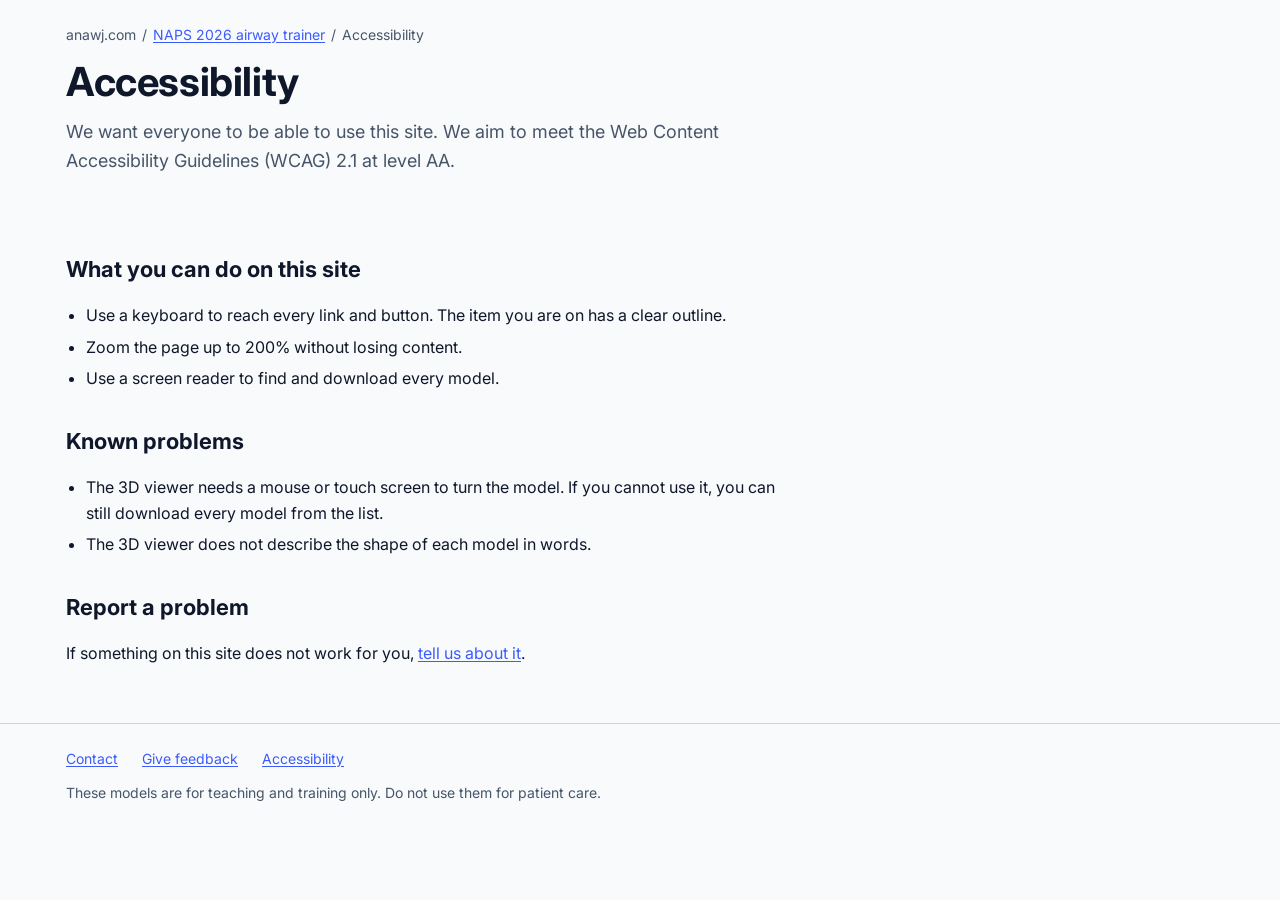
==== accessibility.html @ ba60df01 "Restyle site to plain public-service look Flat light theme with one primary colour, Inter and JetBra" ====
<!doctype html>
<html lang="en">
<head>
<meta charset="utf-8">
<meta name="viewport" content="width=device-width, initial-scale=1">
<title>Accessibility – NAPS 2026 airway trainer</title>
<link rel="preconnect" href="https://fonts.googleapis.com">
<link rel="preconnect" href="https://fonts.gstatic.com" crossorigin>
<link href="https://fonts.googleapis.com/css2?family=Inter:wght@400;600;700&family=JetBrains+Mono:wght@400;500&display=swap" rel="stylesheet">
<link rel="stylesheet" href="site.css">
<style>
  main { max-width: 720px; padding-bottom: 40px; }
  main h2 { font-size: 22px; margin: 32px 0 8px; }
  main ul { padding-left: 20px; }
  main li + li { margin-top: 6px; }
</style>
</head>
<body>
<div class="wrap">
  <nav class="breadcrumbs" aria-label="Breadcrumb">
    <ol>
      <li>anawj.com</li>
      <li><a href="./">NAPS 2026 airway trainer</a></li>
      <li><span aria-current="page">Accessibility</span></li>
    </ol>
  </nav>
  <header>
    <h1>Accessibility</h1>
    <p class="lede">We want everyone to be able to use this site. We aim to meet the Web Content Accessibility Guidelines (WCAG) 2.1 at level AA.</p>
  </header>
  <main>
    <h2>What you can do on this site</h2>
    <ul>
      <li>Use a keyboard to reach every link and button. The item you are on has a clear outline.</li>
      <li>Zoom the page up to 200% without losing content.</li>
      <li>Use a screen reader to find and download every model.</li>
    </ul>

    <h2>Known problems</h2>
    <ul>
      <li>The 3D viewer needs a mouse or touch screen to turn the model. If you cannot use it, you can still download every model from the list.</li>
      <li>The 3D viewer does not describe the shape of each model in words.</li>
    </ul>

    <h2>Report a problem</h2>
    <p>If something on this site does not work for you, <a href="https://github.com/flamingbeing/naps2026-site/issues/new" rel="noopener">tell us about it</a>.</p>
  </main>
</div>

<footer class="site">
  <div class="wrap">
    <ul>
      <li><a href="https://github.com/flamingbeing/naps2026-site/issues" rel="noopener">Contact</a></li>
      <li><a href="https://github.com/flamingbeing/naps2026-site/issues/new" rel="noopener">Give feedback</a></li>
      <li><a href="accessibility.html" aria-current="page">Accessibility</a></li>
    </ul>
    <p>These models are for teaching and training only. Do not use them for patient care.</p>
  </div>
</footer>
</body>
</html>
---- site.css ----
/* Shared styles: plain, flat, one primary colour, WCAG 2.1 AA. */
:root {
  --color-primary: #3B5BFD;
  --color-primary-hover: #2D47D6;
  --color-primary-soft: #EEF2FF;
  --color-text: #0F172A;
  --color-muted: #475569;
  --color-background: #F8FAFC;
  --color-surface: #FFFFFF;
  --color-border: #CBD5E1;
  --color-tag: #E2E8F0;
  --color-viewer: #EEF1F5;
  --color-accent: #14B8A6;
  --color-success: #16A34A;
  --color-error: #E11D48;
  --color-model: #E8A07A;
  --font-body: "Inter", system-ui, sans-serif;
  --font-jetbrains-mono: "JetBrains Mono", ui-monospace, monospace;
  --radius: 6px;
}
* { box-sizing: border-box; }
[hidden] { display: none !important; }
html, body { margin: 0; }
body {
  background: var(--color-background);
  color: var(--color-text);
  font: 16px/1.6 var(--font-body);
  -webkit-font-smoothing: antialiased;
}
a { color: var(--color-primary); text-underline-offset: 2px; }
a:hover { color: var(--color-primary-hover); }
:focus-visible { outline: 3px solid var(--color-primary); outline-offset: 2px; border-radius: 4px; }
.mono { font-family: var(--font-jetbrains-mono); font-size: .9em; }
.wrap { max-width: 1180px; margin: 0 auto; padding: 0 16px; }

.breadcrumbs { padding-top: 24px; font-size: 14px; color: var(--color-muted); }
.breadcrumbs ol { list-style: none; margin: 0; padding: 0; display: flex; flex-wrap: wrap; gap: 6px; }
.breadcrumbs li + li::before { content: "/"; margin-right: 6px; color: var(--color-muted); }

header { padding: 12px 0 24px; }
h1 { font-size: clamp(28px, 4.5vw, 40px); line-height: 1.2; margin: 0 0 12px; letter-spacing: -.01em; }
.lede { color: var(--color-muted); max-width: 680px; margin: 0 0 20px; font-size: 18px; }
.actions { display: flex; gap: 12px; flex-wrap: wrap; align-items: center; }

.btn {
  display: inline-flex; align-items: center; gap: 8px; min-height: 44px;
  padding: 10px 18px; border-radius: var(--radius); border: 2px solid var(--color-primary);
  background: var(--color-surface); color: var(--color-primary); font: inherit; font-weight: 600;
  text-decoration: none; cursor: pointer;
}
.btn:hover { background: var(--color-primary-soft); color: var(--color-primary-hover); }
.btn.primary { background: var(--color-primary); color: #FFFFFF; }
.btn.primary:hover { background: var(--color-primary-hover); border-color: var(--color-primary-hover); color: #FFFFFF; }
.btn[disabled] { opacity: .6; cursor: progress; }
.btn svg { width: 18px; height: 18px; }
.status { color: var(--color-muted); font-size: 14px; }

footer.site { border-top: 1px solid var(--color-border); padding: 24px 0 40px; color: var(--color-muted); font-size: 14px; }
footer.site ul { list-style: none; margin: 0 0 12px; padding: 0; display: flex; flex-wrap: wrap; gap: 8px 24px; }
footer.site p { margin: 0; }
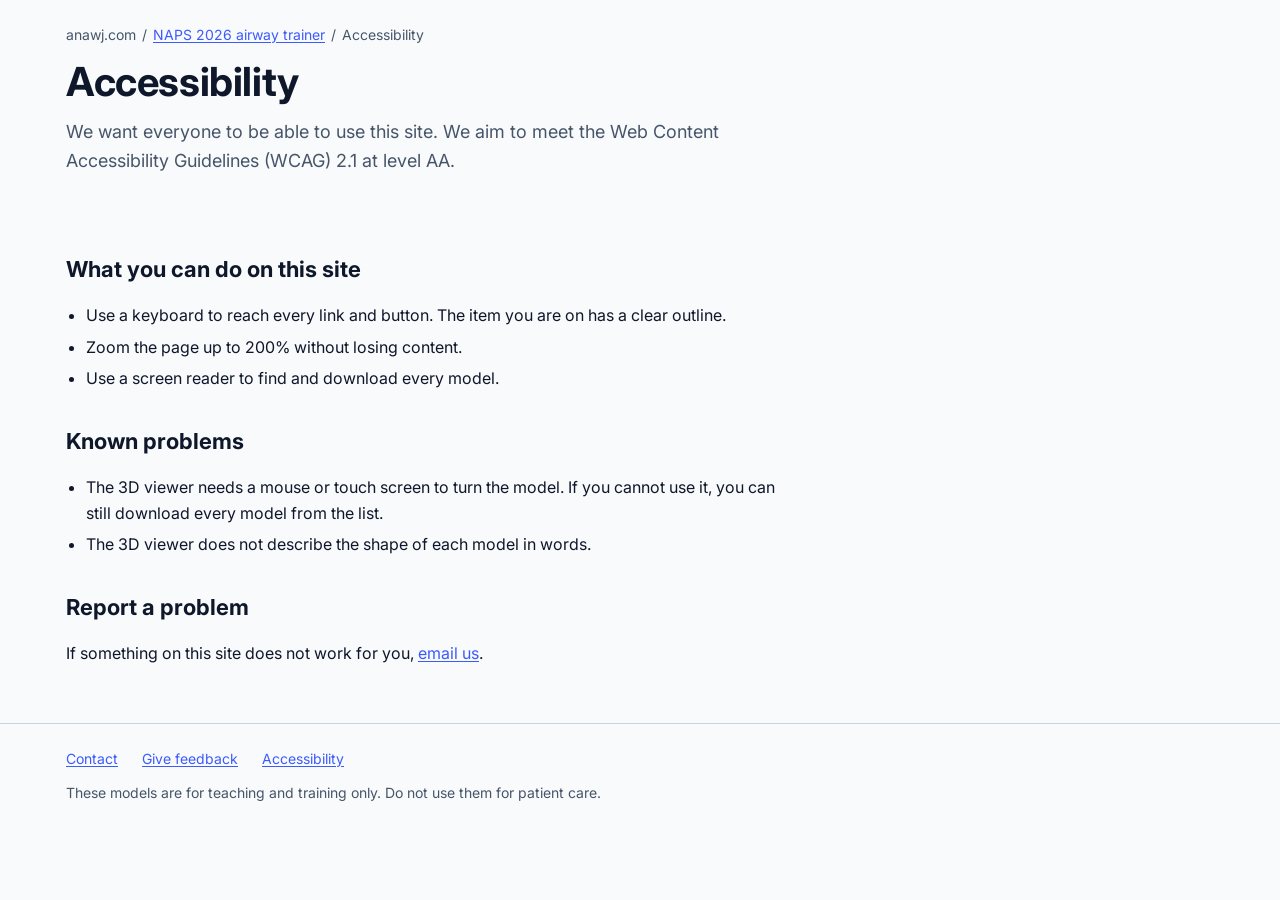
==== commit c61385de: "Spell out NAPS and use contact@anawj.com for contact links Co-Authored-By: Claude Opus 5.5 <noreply@" ====
--- a/accessibility.html
+++ b/accessibility.html
@@ -43,14 +43,14 @@
     </ul>
 
     <h2>Report a problem</h2>
-    <p>If something on this site does not work for you, <a href="https://github.com/flamingbeing/naps2026-site/issues/new" rel="noopener">tell us about it</a>.</p>
+    <p>If something on this site does not work for you, <a href="mailto:contact@anawj.com">email us</a>.</p>
   </main>
 </div>
 
 <footer class="site">
   <div class="wrap">
     <ul>
-      <li><a href="https://github.com/flamingbeing/naps2026-site/issues" rel="noopener">Contact</a></li>
+      <li><a href="mailto:contact@anawj.com">Contact</a></li>
       <li><a href="https://github.com/flamingbeing/naps2026-site/issues/new" rel="noopener">Give feedback</a></li>
       <li><a href="accessibility.html" aria-current="page">Accessibility</a></li>
     </ul>
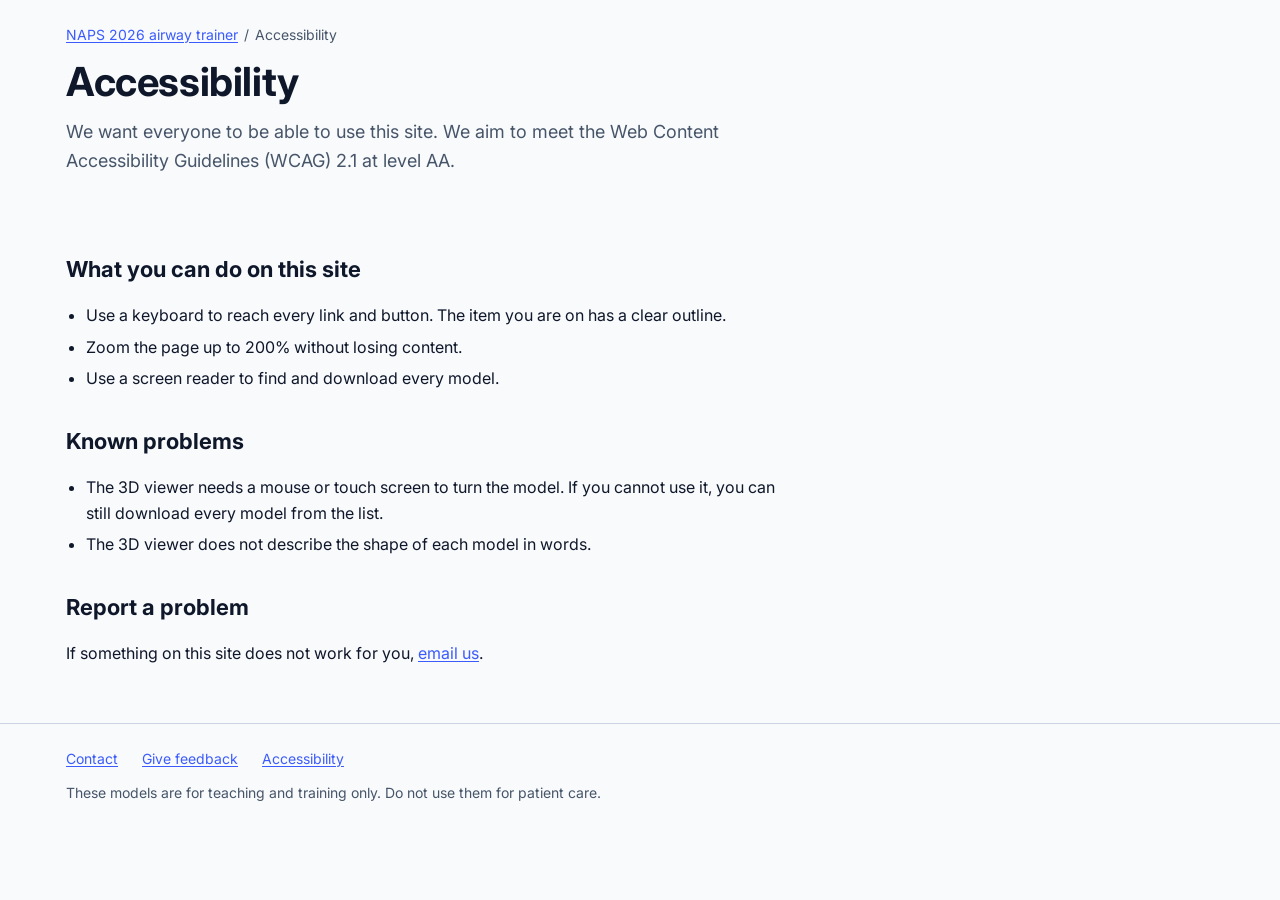
==== commit 16a81c7d: "Spell out NAPS in the page title and drop the anawj.com breadcrumb Co-Authored-By: Claude Opus 5.5 <" ====
--- a/accessibility.html
+++ b/accessibility.html
@@ -19,7 +19,6 @@
 <div class="wrap">
   <nav class="breadcrumbs" aria-label="Breadcrumb">
     <ol>
-      <li>anawj.com</li>
       <li><a href="./">NAPS 2026 airway trainer</a></li>
       <li><span aria-current="page">Accessibility</span></li>
     </ol>
--- a/site.css
+++ b/site.css
@@ -13,7 +13,7 @@
   --color-accent: #14B8A6;
   --color-success: #16A34A;
   --color-error: #E11D48;
-  --color-model: #E8A07A;
+  --color-model: #C62828;
   --font-body: "Inter", system-ui, sans-serif;
   --font-jetbrains-mono: "JetBrains Mono", ui-monospace, monospace;
   --radius: 6px;
@@ -37,7 +37,8 @@
 .breadcrumbs ol { list-style: none; margin: 0; padding: 0; display: flex; flex-wrap: wrap; gap: 6px; }
 .breadcrumbs li + li::before { content: "/"; margin-right: 6px; color: var(--color-muted); }
 
-header { padding: 12px 0 24px; }
+header { padding: 32px 0 24px; }
+.breadcrumbs + header { padding-top: 12px; }
 h1 { font-size: clamp(28px, 4.5vw, 40px); line-height: 1.2; margin: 0 0 12px; letter-spacing: -.01em; }
 .lede { color: var(--color-muted); max-width: 680px; margin: 0 0 20px; font-size: 18px; }
 .actions { display: flex; gap: 12px; flex-wrap: wrap; align-items: center; }
